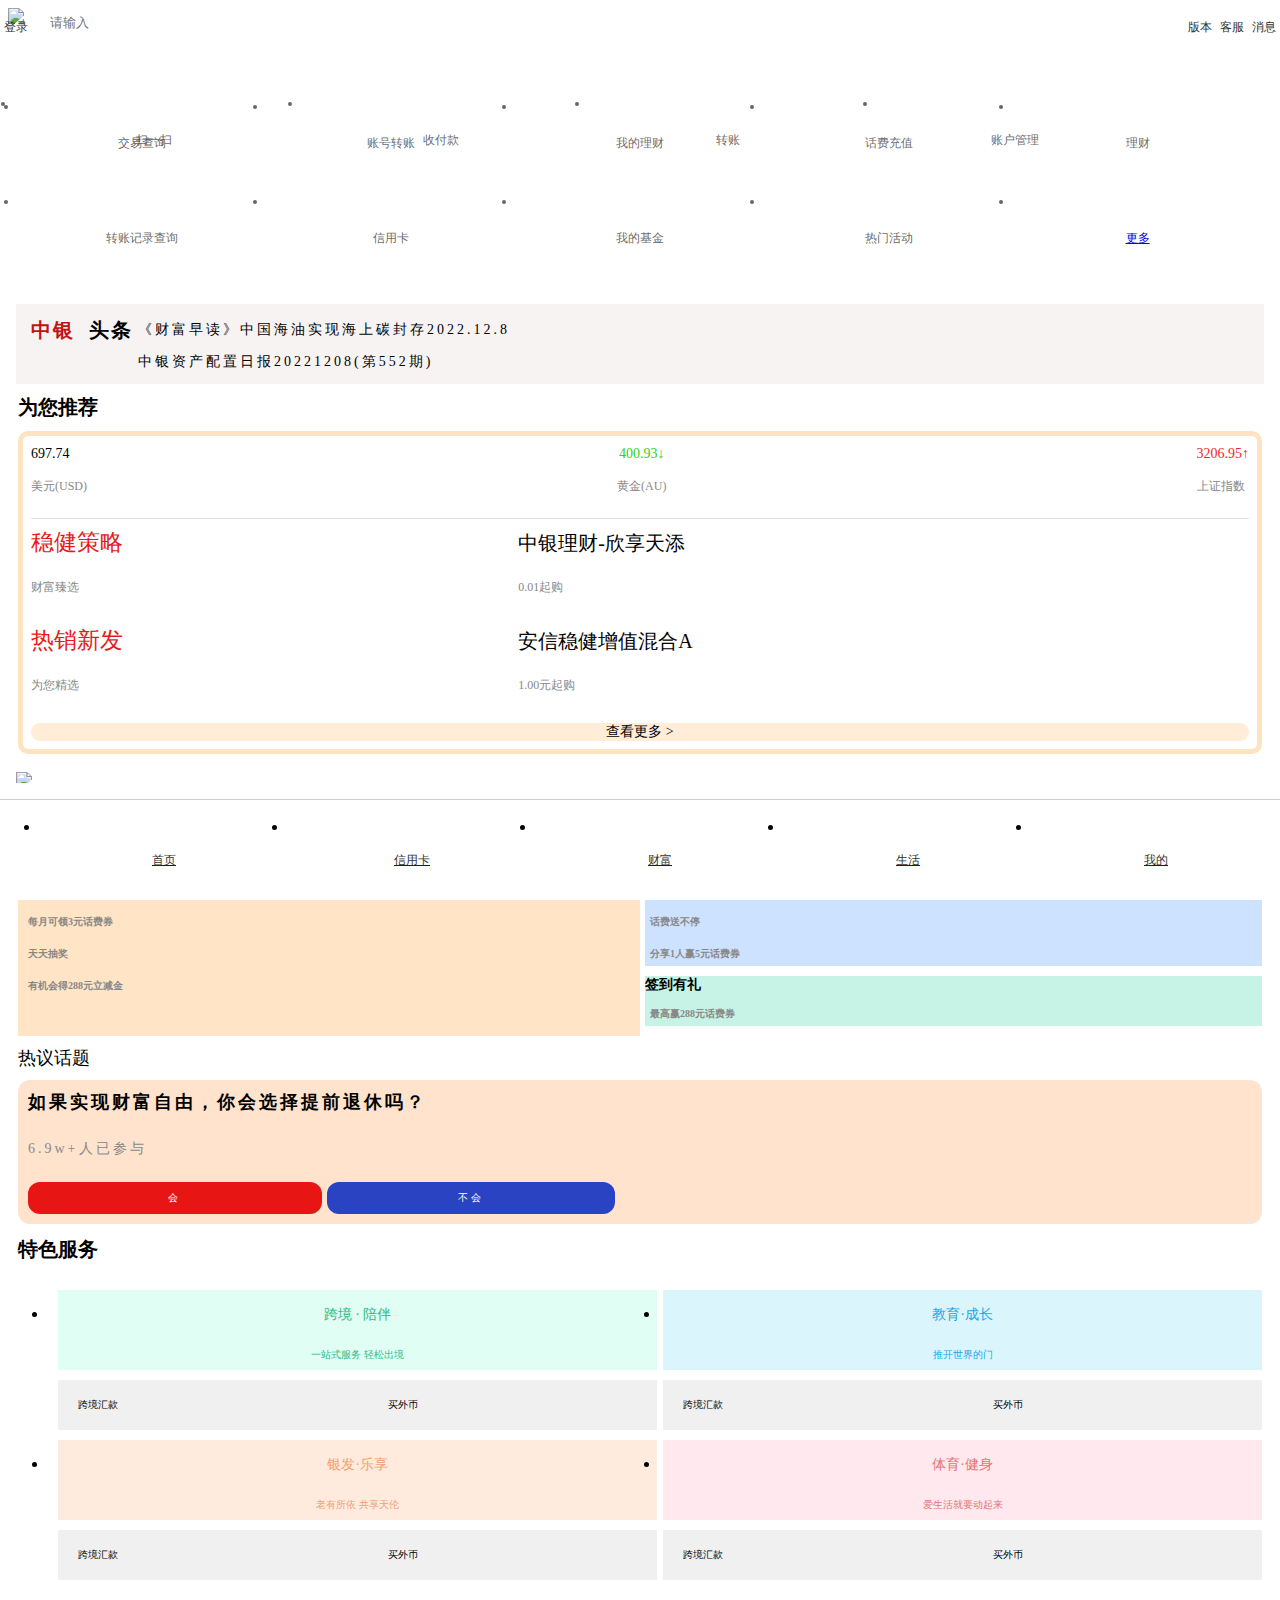
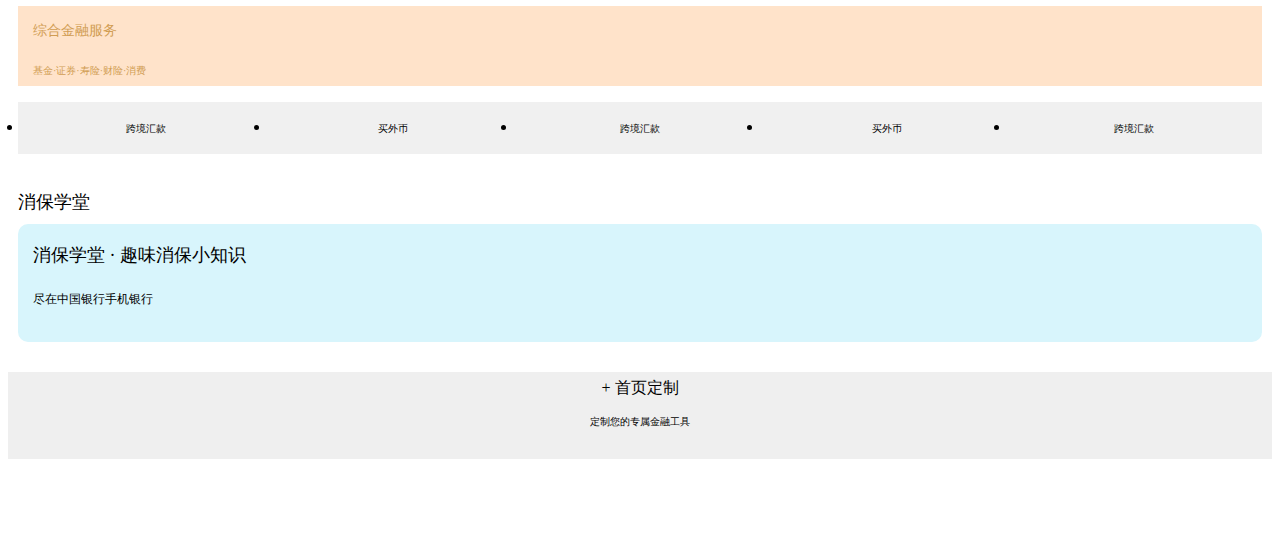
==== index.html @ 79c607b8 "Update index.html" ====
<!DOCTYPE html>
<html lang="en">
<head>
    <meta charset="UTF-8">
    <meta name="apple-mobile-web-app-capable" content="yes">
    <meta name="apple-mobile-web-app-status-bar-style" content="black">
    <meta name="format-detection" content="telephone=no">
    <meta name="viewport" content="width=device-width, initial-scale=1.0, maximum-scale=1.0, user-scalable=0, shrink-to-fit=no, viewport-fit=cover">
    <title>728冯晓宇</title>
    <link rel="stylesheet" href="./fonts/iconfont.css">
    <link rel="stylesheet" href="./css/pub.css">
    <script src="./fonts/iconfont.js"></script>
    <link rel="stylesheet" href="./js/swiper/swiper-bundle.min.css">
    <style>
        /* 上导航 */
        .beijing .header{
            display: flex;  
            margin-top: 5px;   
            height: 35px;
        }
        .header>span{  
            font-size: 20px;
            padding: 0 4px;   
            color: #333;
            line-height: 20px;   
        } 
        .header>div{   
            flex-grow: 1;   
            display: flex;   
            background-color: #fff;
            border-radius: 18px;   
            padding-right: 5px;  
        }
        .header .icon-sousuo,.header .icon-voice{
            font-size: 20px;
            margin: 8px;  
            color: #666;
            line-height: 20px; 
            background-color: #fff;
        }
        .header input{  
            background-color: #fff;   
            border: none;    
            flex-grow: 1;   
            outline: none;   
            line-height: 20px; 
        }
        .header p{
            font-size: 12px;
        }
        /* 上导航固定 */
        #syfixed{  
            width: 100%;  
            left: 0;  
            top: 0;    
            height: 45px;
            background-color: #fff;
        }


        /* 导航下面一行图标 */
        .sy .shouye{
            display: flex;  
            flex-wrap: wrap;   
            padding: 0 10px; 
        }
        .shouye .icon,.shouyeb .icon{  /* 导航下面一行及中间两行图标 */
            font-size: 25px;
            width: 1em;
            height: 1em;
            vertical-align: -0.15em;
            fill: currentColor;
            overflow: hidden;
        }
        .shouye>li,.shouyeb>li{   /* 导航下面一行及中间两行图标 */
            line-height: 25px;  
            font-size: 12px;
            text-align: center;
            color: rgba(65, 62, 62, .795);
        }
        .shouye>li{
            width: 22%;
            margin: 0 5px;
            margin-top: 15px;
            background-color: rgba(250, 251, 252, .0);
        }

        /* 上图下文 */
        .beijing img{
            width: 100%;
        }
        .beijing .sy,.beijing .header{
            position: absolute;
            background-color: rgba(250, 251, 252, .0);/* 背景透明 */
            width: 100%;
        }
        .beijing .header{
            top:0;
            left: 0;
        }
        .beijing .sy{
            left: 0;
            top: 55px;
        }


        /* 中间两行图标 */
        .syb .shouyeb{
            display: flex;  
            flex-wrap: wrap;   
            padding: 10px;
            padding-top: 0;
        }
        .shouyeb>li{
            width: 20%;
            background-color: #fff;
            margin-bottom: 15px;
        }


        /* 中银头条 */
        body .zytt{
            display: flex;
            margin: 8px;
            padding: 10px;
            height: 80px;
            box-sizing: border-box;
            background-color: rgb(247, 243, 243);
        }
        .txt .txta,.txt .txtb{
            color: rgb(191, 21, 21);
            font-size: 20px;
            line-height: 32px;
            padding: 10px 5px;
            font-weight: bold;
            letter-spacing: 2px;
        }
        .txt .txta{
            color: rgb(191, 21, 21);
        }
        .txt .txtb{
            color: #000;
        }
        .zytt .bianhuanwenzi{
            flex-wrap: wrap;
            flex-grow: 1;
            line-height: 32px;
            overflow: hidden;
            font-size: 14px;
            color: #000;
            letter-spacing: 3px;
        }
        .zytt .iconfont{
            font-size: 20px;
            line-height: 32px;
            padding: 12px 10px;
            color: rgb(234, 35, 35);
        }

        /* 为您优选 */
        body .wntj{
            margin: 10px;
        }
        .wntj .biaoti{
            font-weight: bold;
            font-size: 20px;
            color: #000;
            padding-bottom: 10px;
        }
        .wntj .hezi{
            border: 5px solid rgb(254, 227, 195);
            border-radius: 10px;
            width: 100%;
            padding: 8px;
            box-sizing: border-box;
        }
        .hezi .sz{
            font-size: 14px;
            display: flex;
            border-bottom: 1px solid #ddd;
            line-height: 20px;
            padding-bottom: 10px;
        }
        .sz .biaotia{
            color: #000;
        }
        .sz .biaotib{
            flex-grow: 1;
            text-align: center;
            color: rgb(53, 208, 18);
            
        }
        .sz .biaotic{
            color: rgb(240, 39, 39);
        }
        .hezi p{
            color: #888;
            font-size: 12px;
        }
        .hezi .hongse{
            margin: 8px 0;
        }
        .hongse .hongsea,.hongse .hongseb{
            display: flex;
            line-height: 32px;
            margin-bottom: 10px;
        }
        .hongse .a{
            color: rgb(231, 26, 26);
            font-size: 23px;
            width: 40%;
        }
        .hongse .b{
            color: #000;
            font-size: 20px;
        }
        .hezi .ckgd{
            background-color: rgb(255, 237, 216);
            text-align: center;
            font-size: 14px;
            border-radius: 12px;
        }

        /* 幻灯片 */
        body .shouyehdp{
            padding: 8px;
        }
        .shouyehdp img{
            width: 100%;
        }

        /* 热门活动 */
        body .rmhd,body .ryht{   /* 热门活动，热议话题 */
            margin: 10px;
        }
        .rmhd .dabiaoti,.ryht .bt{    /* 热门活动，热议话题 */
            display: flex;
        }
        .dabiaoti .biaotiwenzi{
            font-size: 18px;
            color: #000;
        }
        .dabiaoti .iconfont,.bt .iconfont{   /* 热门活动，热议话题 */
            font-size: 25px;
            flex-grow: 1;
            color: #888;
            text-align: right;
        }
        .rmhd .neirong{
            padding-top: 10px;
            display: flex;
        }
        .neirong .zuo,.neirong .you{
            font-size: 14px;
            font-weight: bold;
            width: 50%;
            padding-left: 5px;
        }
        .neirong .zuo{
            background-color: rgb(255, 229, 197);
            color: #000;
        }
        .you .shang{
            background-color: rgb(204, 226, 255);
            color: #000;
            margin-bottom: 8px;
        }
        .you .xia{
            background-color: rgb(198, 243, 229);
            color: #000;
        }
        .rmhd p{
            font-size: 10px;
            color: #888;
            padding-top: 3px;
            padding-left: 5px;
            padding-bottom: 5px;
        }

        /* 热议话题 */
        .bt .zuotxt{
            font-size: 18px;
            color: #000;
            margin-bottom: 10px;
        }
        .ryht .wenhaoju{
            padding: 10px 0;
            padding-left: 10px;
            padding-right: 60px; 
            background-color: rgb(255, 227, 205);
            border-radius: 12px;
            letter-spacing: 3px;
        }
        .wenhaoju .zi{
            font-size: 18px;
            color: #000;
            font-weight: bold;
            flex-wrap: wrap;
        }
        .wenhaoju p{
            padding-top: 10px;
            font-size: 14px;
            color: #888;
        }
        .wenhaoju .iconfont{
            line-height: 20px;
            font-size: 16px;
        }
        .ryht .xuanze{
            width: 50%;
            color: #fff;
            display: flex; 
            line-height: 32px;
            padding-top: 10px;
        }
        .xuanze .hui{
            width: 50%;
            font-size: 10px;
            text-align: center;
            background-color: rgb(232, 21, 21);
            border-radius: 12px; 
        }
        .xuanze .buhui{
            margin-left: 5px;
            flex-grow: 1; 
            font-size: 10px;
            text-align: center;
            background-color: rgb(42, 67, 194);
            border-radius: 12px; 
        }

        /* 特色服务 */
        body .tsfw{
            width: 100%;
        }
        .tsfw .tsfwbiaoti{
            font-size: 20px;
            color: #000;
            line-height: 30px;
            font-weight: bold;
            margin-bottom: 0;
            margin-left: 10px;
        }
        .kjpb .kjpba,.jycz .jycza,.yflx .yflxa,.tyjs .tyjsa{
            font-size: 14px;
            text-align: center;
            line-height: 30px;
            padding-top: 10px;
        }
        .kjpb .kjpba{
            color: rgb(42, 186, 133);
            background-color: rgb(224, 254, 243);
        }
        .jycz .jycza{
            color: rgb(28, 166, 235);
            background-color: rgb(219, 245, 253);  
        }
        .yflx .yflxa{
            color: rgb(242, 160, 113);
            background-color: rgb(255, 235, 222);
        }
        .tyjs .tyjsa{
            color: rgb(227, 118, 118);
            background-color: rgb(255, 232, 238);
        }
        .kjpba p,.jycza p,.yflxa p,.tyjsa p,.zhjrfwa p{
            font-size: 10px;
        }
        .kjpb .kjpbb,.jycz .jyczb,.yflx .yflxb,.tyjs .tyjsb,.zhjrfw .zhjrfwb{
            background-color:rgb(240, 240, 240);
            color: #000;
            line-height: 20px;
            display: flex;
            text-align: center; 
        }
        .kjpbb .tubiaoa,.jyczb .tubiaoa,.yflxb .tubiaoa,.tyjsb .tubiaoa{
            margin: 5px 0;
            margin-left: 20px;
            margin-right: 30px;
        }
        .kjpbb .tubiaob,.jyczb .tubiaob,.yflxb .tubiaob,.tyjsb .tubiaob{
            flex-grow: 1;
            margin: 5px 10px;
        }
        .kjpbb .iconfont,.jyczb .iconfont,.yflxb .iconfont,.tyjsb .iconfont,.zhjrfwb .iconfont{
            font-size: 18px;
        }
        .kjpbb p,.jyczb p,.yflxb p,.tyjsb p,.zhjrfwb p{
            font-size: 10px;
        }

        .tsfw .sigehezi{
            display: flex;
            flex-wrap: wrap;
        }
        .sigehezi li{
            width: 50%;
            padding: 10px;
            box-sizing: border-box;
        }
        .sigehezi li:nth-child(3),.sigehezi li:nth-child(4){
            padding-top: 0;
        }
        .sigehezi li:nth-child(1),.sigehezi li:nth-child(3){
            padding-right: 3px;
        }
        .sigehezi li:nth-child(2),.sigehezi li:nth-child(4){
            padding-left: 3px;
        }

        .tsfw .zhjrfw{
            width: 100%;
            padding: 10px;
            padding-top: 0;
            box-sizing: border-box;
        }
        .zhjrfw .zhjrfwa{
            font-size: 14px;
            color: rgb(209, 157, 83);
            text-align: left;
            line-height: 30px;
            padding-left: 15px;
            background-color: rgb(255, 227, 202);
            padding-top: 10px;
        }
        .zhjrfw .zhjrfwb{
            padding: 5px;
        }
        .zhjrfwb li{
            width: 20%;
        }

        /* 消保学堂 */
        body .xbxt{
            padding: 10px;
            width: 100%;
            box-sizing: border-box;
        }
        .xbxt .xbxttop{
            display: flex;
        }
        .xbxttop .xbxttxt{
            font-size: 18px;
            color: #000;
            margin-bottom: 10px;
        }
        .xbxttop .iconfont{
            font-size: 25px;
            flex-grow: 1;
            color: rgb(77, 76, 76);
            text-align: right;
        }
        .xbxt .xbxtbottom{
            font-size: 18px;
            color: #000;
            line-height: 32px;
            text-align: left;
            background-color: rgb(216, 245, 252);
            border-radius: 10px;
            padding: 15px;
        }
        .xbxtbottom p{
            font-size: 12px;
            color: #000;
        }

        /* 首页定制 */
        body .sydz{
            width: 100%;
            background-color: rgb(239, 239, 239);
        }
        .sydz .quan{
            font-size: 16px;
            color: #000;
            line-height: 32px;
            text-align: center;
            margin-top: 20px;
            margin-bottom: 10px; 
        }
        .sydz .bottomzi{
            font-size: 10px;
            text-align: center;
            line-height: 15px;
            padding-bottom: 30px;
        }

        /* 下导航 */
        .icon{
            width: 1em;
            height: 1em;
            vertical-align: -0.15em;
            fill: currentColor;
            overflow: hidden;
        }
        #bnav{
            position: fixed;
            left: 0;
            bottom: 0;
            width: 100%;
            background-color: #fff;
            z-index:9;
        }
        body{
            margin-bottom: 100px;
        }
        #bnav ul{
            border-top: 1px solid #ccc;
            display: flex;
        }
        #bnav li{
            width: 20%; 
            text-align: center;
        }
        #bnav svg{
            font-size: 30px;
            margin: 6px auto;
            margin-bottom: 0; 
        }
        #bnav p{
            font-size: 12px;
            line-height: 24px;
            color: #333;
        }
    </style>
</head>
<body>
    <div class="beijing">
        <img src="./img/sybj.jpg">
        <div id="syfixed">
        <div class="header">
            <span class="iconfont icon-denglu1"><p>登录</p></span>
            <div> 
                <span class="iconfont icon-sousuo"></span>  
                <input type="text" placeholder="请输入">  
                <span class="iconfont icon-voice"></span>
            </div>
            <span class="iconfont icon-jiantou_zuoyouqiehuan_o"><p>版本</p></span>
            <span class="iconfont icon-kefu1"><p>客服</p></span>
            <span class="iconfont icon-xiaoxi3"><p>消息</p></span>
        </div>
        </div>
        <div class="sy">
            <ul class="shouye">
                <li>
                    <svg class="icon" aria-hidden="true">
                        <use xlink:href="#icon-saoyisao"></use>
                    </svg>
                    <p>扫一扫</p>
                </li>
                <li>
                    <svg class="icon" aria-hidden="true">
                        <use xlink:href="#icon-yaoqinghongbao"></use>
                    </svg>
                    <p>收付款</p>
                </li>
                <li>
                    <svg class="icon" aria-hidden="true">
                        <use xlink:href="#icon-fanhui"></use>
                    </svg>
                    <p>转账</p>
                </li>
                <li>
                    <svg class="icon" aria-hidden="true">
                        <use xlink:href="#icon-kehufuwu"></use>
                    </svg>
                    <p>账户管理</p>
                </li>
            </ul>
        </div>
    </div>
    <div class="syb">
        <ul class="shouyeb">
            <li>
                <svg class="icon" aria-hidden="true">
                    <use xlink:href="#icon-jiaoyichaxun"></use>
                </svg>
                <p>交易查询</p>
            </li>
            <li>
                <svg class="icon" aria-hidden="true">
                    <use xlink:href="#icon-xinyongkahuankuan"></use>
                </svg>
                <p>账号转账</p>
            </li>
            <li>
                <svg class="icon" aria-hidden="true">
                    <use xlink:href="#icon-fangdai"></use>
                </svg>
                <p>我的理财</p>
            </li>
            <li>
                <svg class="icon" aria-hidden="true">
                    <use xlink:href="#icon-shoujihuafei"></use>
                </svg>
                <p>话费充值</p>
            </li>
            <li>
                <svg class="icon" aria-hidden="true">
                    <use xlink:href="#icon-licai11"></use>
                </svg>
                <p>理财</p>
            </li>
            <li>
                <svg class="icon" aria-hidden="true">
                    <use xlink:href="#icon-yuechaxun"></use>
                </svg>
                <p>转账记录查询</p>
            </li>
            <li>
                <svg class="icon" aria-hidden="true">
                    <use xlink:href="#icon-yinhangka"></use>
                </svg>
                <p>信用卡</p>
            </li>
            <li>
                <svg class="icon" aria-hidden="true">
                    <use xlink:href="#icon-changqidingtou"></use>
                </svg>
                <p>我的基金</p>
            </li>
            <li>
                <svg class="icon" aria-hidden="true">
                    <use xlink:href="#icon-liwu"></use>
                </svg>
                <p>热门活动</p>
            </li>
            <li>
                <a href="./5.html">
                <svg class="icon" aria-hidden="true">
                    <use xlink:href="#icon-quanbu"></use>
                </svg>
                <p>更多</p>
                </a>
            </li>
        </ul>
    </div>
    <div class="zytt">
        <div class="txt">
            <span class="txta">中银</span>
            <span class="txtb">头条</span>
        </div>
        <div class="swiper bianhuanwenzi">
            <div class="swiper-wrapper">
              <div class="swiper-slide">《财富早读》中国海油实现海上碳封存2022.12.8</div>
              <div class="swiper-slide">中银资产配置日报20221208(第552期)</div>
              <div class="swiper-slide">《财富早读》中国海油实现海上碳封存2022.12.8</div>
              <div class="swiper-slide">《财富早读》中国海油实现海上碳封存2022.12.8</div>
              <div class="swiper-slide">《财富早读》中国海油实现海上碳封存2022.12.8</div>
            </div>
            <div class="swiper-pagination"></div>
        </div>
        <span class="iconfont icon-anniu-jiantouxiangyou_o"></span>
    </div>
    <div class="wntj">
        <div class="biaoti">为您推荐</div>
        <div class="hezi">
            <div class="sz">
                <span class="biaotia">697.74<p>美元(USD)</p></span>
                <span class="biaotib">400.93↓<p>黄金(AU)</p></span>
                <span class="biaotic">3206.95↑<p>上证指数</p></span>
            </div>
            <div class="hongse">
                <div class="hongsea">
                    <span class="a">稳健策略<p>财富臻选</p></span>
                    <span class="b">中银理财-欣享天添<p>0.01起购</p></span>
                </div>
                <div class="hongseb">
                    <span class="a">热销新发<p>为您精选</p></span>
                    <span class="b">安信稳健增值混合A<p>1.00元起购</p></span>
                </div>
            </div>
            <div class="ckgd">查看更多 ></div>
        </div>
    </div>
    <div class="swiper shouyehdp">
        <div class="swiper-wrapper">
          <div class="swiper-slide"><img src="./img/sy1.jpg"></div>
          <div class="swiper-slide"><img src="./img/sy2.jpg"></div>
          <div class="swiper-slide"><img src="./img/sy3.jpg"></div>
        </div>
        <div class="swiper-pagination"></div>   <!-- 图片下面的点 -->
      </div>
      <div class="rmhd">
        <div class="dabiaoti">
            <span class="biaotiwenzi">热门活动</span>
            <span class="iconfont icon-youjiantou3"></span>
        </div>
        <div class="neirong">
            <div class="zuo">福仔云游记
                <p>每月可领3元话费券</p>
                <p>天天抽奖</p>
                <p>有机会得288元立减金</p>
            </div>
            <div class="you">
                <div class="shang">分享有礼
                    <p>话费送不停</p>
                    <p>分享1人赢5元话费券</p>
                </div>
                <div class="xia">签到有礼
                    <p>最高赢288元话费券</p>
                </div>
            </div>
        </div>
    </div>
    <div class="ryht">
        <div class="bt">
            <span class="zuotxt">热议话题</span>
            <span class="iconfont icon-youjiantou3"></span>
        </div>
        <div class="wenhaoju">
            <span class="zi">如果实现财富自由，你会选择提前退休吗？</span>
            <p><span class="iconfont icon-zhanghuguanli3"></span>6.9w+人已参与</p>
            <div class="xuanze">
                <span class="hui">会</span>
                <span class="buhui">不会</span>
            </div>
        </div>
    </div>
    <div class="tsfw">
        <div class="tsfwbiaoti">特色服务</div>
        <ul class="sigehezi">
            <li>
                <div class="kjpb">
                    <div class="kjpba">跨境 · 陪伴
                        <p>一站式服务 轻松出境</p>
                    </div>
                    <div class="kjpbb">
                        <div class="tubiaoa">
                            <span class="iconfont icon-duanqilicai"></span>
                            <p>跨境汇款</p>
                        </div>
                        <div class="tubiaob">
                            <span class="iconfont icon-duanqilicai"></span>
                            <p>买外币</p>
                        </div>
                    </div>
                </div>
            </li>
            <li>
                <div class="jycz">
                    <div class="jycza">教育·成长
                        <p>推开世界的门</p>
                    </div>
                    <div class="jyczb">
                        <div class="tubiaoa">
                            <span class="iconfont icon-duanqilicai"></span>
                            <p>跨境汇款</p>
                        </div>
                        <div class="tubiaob">
                            <span class="iconfont icon-duanqilicai"></span>
                            <p>买外币</p>
                        </div>
                    </div>
                </div>
            </li>
            <li>
                <div class="yflx">
                    <div class="yflxa">银发·乐享
                        <p>老有所依 共享天伦</p>
                    </div>
                    <div class="yflxb">
                        <div class="tubiaoa">
                            <span class="iconfont icon-duanqilicai"></span>
                            <p>跨境汇款</p>
                        </div>
                        <div class="tubiaob">
                            <span class="iconfont icon-duanqilicai"></span>
                            <p>买外币</p>
                        </div>
                    </div>
                </div>
            </li>
            <li>
                <div class="tyjs">
                    <div class="tyjsa">体育·健身
                        <p>爱生活就要动起来</p>
                    </div>
                    <div class="tyjsb">
                        <div class="tubiaoa">
                            <span class="iconfont icon-duanqilicai"></span>
                            <p>跨境汇款</p>
                        </div>
                        <div class="tubiaob">
                            <span class="iconfont icon-duanqilicai"></span>
                            <p>买外币</p>
                        </div>
                    </div>
                </div>
            </li>
        </ul>  
        <div class="zhjrfw">
            <div class="zhjrfwa">综合金融服务
                <p>基金·证券·寿险·财险·消费</p>
            </div>
            <ul class="zhjrfwb">
                <li>
                    <span class="iconfont icon-duanqilicai"></span>
                    <p>跨境汇款</p>
                </li>
                <li>
                    <span class="iconfont icon-duanqilicai"></span>
                    <p>买外币</p>
                </li>
                <li>
                    <span class="iconfont icon-duanqilicai"></span>
                    <p>跨境汇款</p>
                </li>
                <li>
                    <span class="iconfont icon-duanqilicai"></span>
                    <p>买外币</p>
                </li>
                <li>
                    <span class="iconfont icon-duanqilicai"></span>
                    <p>跨境汇款</p>
                </li>
            </ul>
        </div>
    </div>
    <div class="xbxt">
        <div class="xbxttop">
            <span class="xbxttxt">消保学堂</span>
            <span class="iconfont icon-youjiantou3"></span>
        </div>
        <div class="xbxtbottom">消保学堂 · 趣味消保小知识
            <p>尽在中国银行手机银行</p>
        </div>
    </div>
    <div class="sydz">
        <div class="quan">+ 首页定制</div>
        <div class="bottomzi">定制您的专属金融工具</div>
    </div>
    <nav id="bnav">
        <ul>
            <li>
                <a href="file:///D:/Download/gaowang/20001010728%E5%86%AF%E6%99%93%E5%AE%87/20001010728-%E5%86%AF%E6%99%93%E5%AE%87/index.html">
                        <svg class="icon" aria-hidden="true">
                            <use xlink:href="#icon-zuanshi"></use>
                          </svg>
                    <p>首页</p>
                </a>
            </li>
            <li>
                <a href="file:///D:/Download/gaowang/20001010728%E5%86%AF%E6%99%93%E5%AE%87/20001010728-%E5%86%AF%E6%99%93%E5%AE%87/2.html">                  
                        <svg class="icon" aria-hidden="true">
                            <use xlink:href="#icon-xinyongqia1"></use>
                          </svg>
                    <p>信用卡</p>
                </a>
            </li>
            <li>
                <a href="file:///D:/Download/gaowang/20001010728%E5%86%AF%E6%99%93%E5%AE%87/20001010728-%E5%86%AF%E6%99%93%E5%AE%87/3.html">
                        <svg class="icon" aria-hidden="true">
                            <use xlink:href="#icon-shangsheng"></use>
                          </svg>
                    <p>财富</p>
                </a>
            </li>
            <li>
                <a href="file:///D:/Download/gaowang/20001010728%E5%86%AF%E6%99%93%E5%AE%87/20001010728-%E5%86%AF%E6%99%93%E5%AE%87/4.html">
                        <svg class="icon" aria-hidden="true">
                            <use xlink:href="#icon-shenghuoguan"></use>
                          </svg>
                    <p>生活</p>
                </a>
            </li>
            <li>
                <a href="file:///D:/Download/gaowang/20001010728%E5%86%AF%E6%99%93%E5%AE%87/20001010728-%E5%86%AF%E6%99%93%E5%AE%87/my.html">
                        <svg class="icon" aria-hidden="true">
                            <use xlink:href="#icon-wode"></use>
                          </svg>
                    <p>我的</p>
                </a>
            </li>
        </ul>
    </nav>


    <!-- 中银头条swiper -->
    <script src="./js/swiper/swiper-bundle.min.js"></script>
    <script>
        var swiper = new Swiper(".bianhuanwenzi", {
        direction: "vertical",   
        autoplay: {   
          delay: 2500,  
          disableOnInteraction: false,  
        },
      });
    </script>

    <!-- 幻灯片 -->
    <script src="./js/swiper/swiper-bundle.min.js">  </script>
    <script>
        var swiper = new Swiper(".shouyehdp", {
        spaceBetween: 30,
        centeredSlides: true,
        autoplay: {
          delay: 2500,
          disableOnInteraction: false,
        },
        pagination: {
          el: ".swiper-pagination",
          clickable: true,
        },
      });
    </script> 

    <!-- 上导航固定 -->
    <script>
        window.onscroll=function(){   
           var sy=document.documentElement.scrollTop;   
           console.log(sy);
           if(sy>syfixed.offsetHeight){      
              syfixed.style.position="fixed";  
           }
           else{   
             syfixed.style.position="static";  
           }
        }
    </script>
</body>
</html>
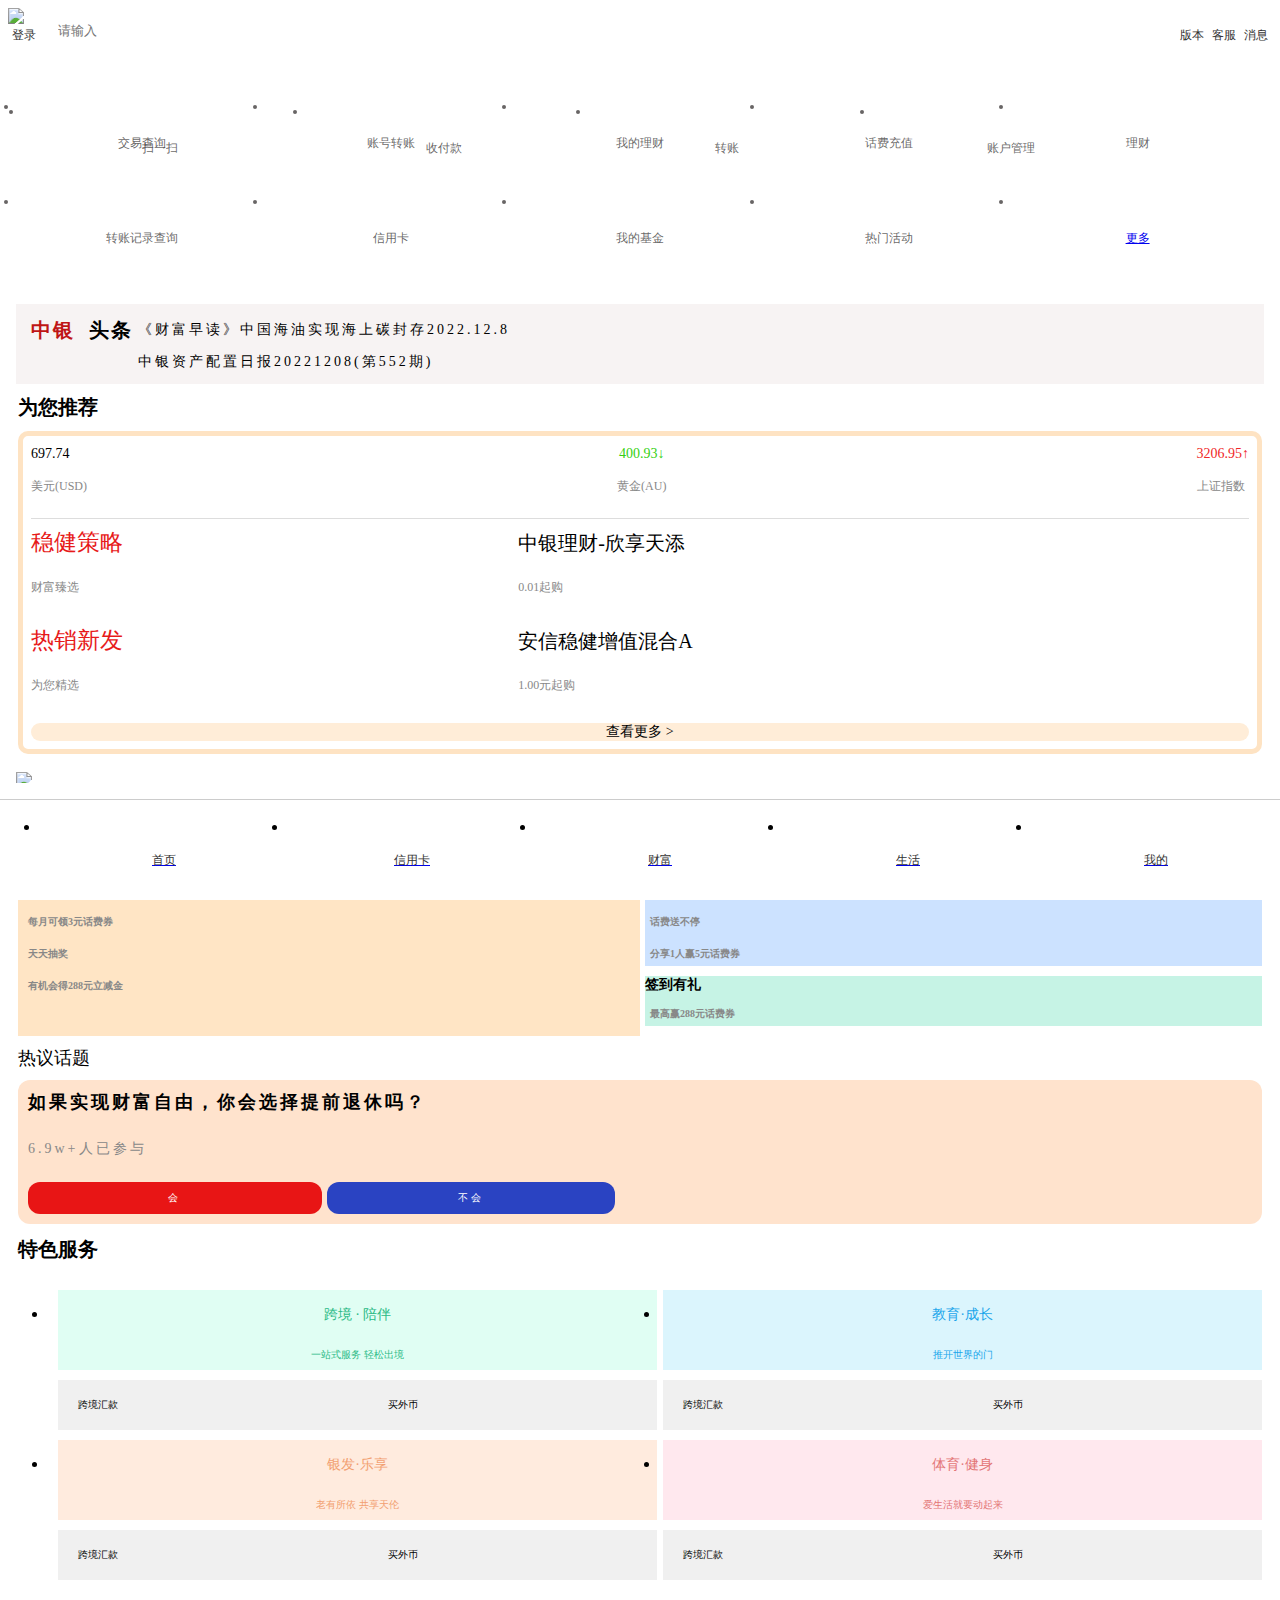
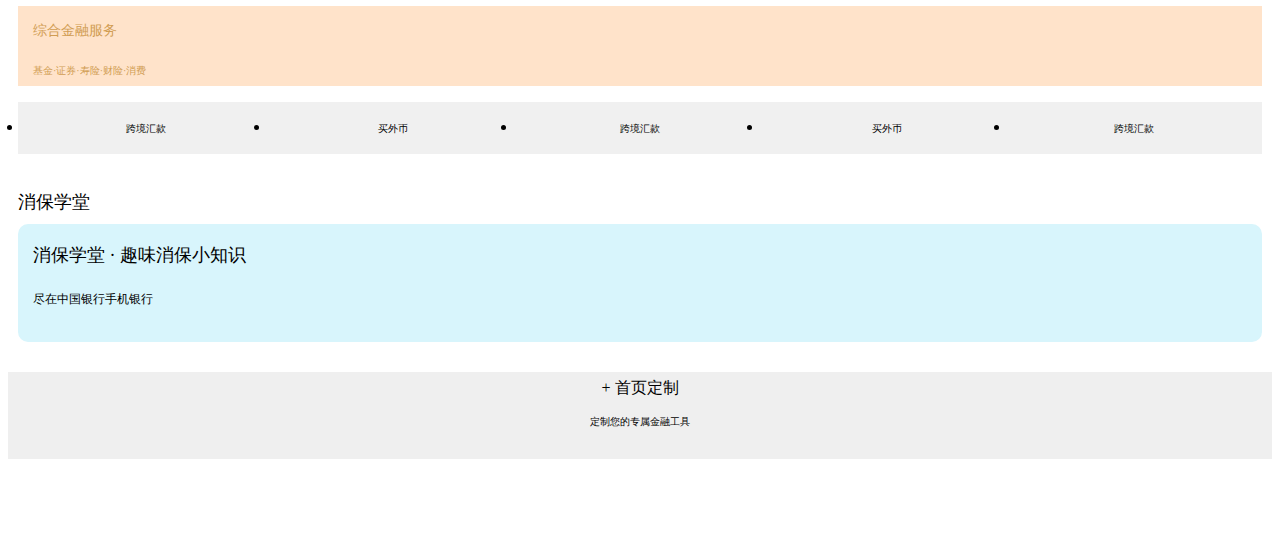
==== commit cd3c3274: "Update index.html" ====
--- a/index.html
+++ b/index.html
@@ -55,6 +55,9 @@
             top: 0;    
             height: 45px;
             background-color: #fff;
+        }
+        .beijing{
+            position: relative; 
         }
 
 
@@ -832,7 +835,7 @@
     <nav id="bnav">
         <ul>
             <li>
-                <a href="file:///D:/Download/gaowang/20001010728%E5%86%AF%E6%99%93%E5%AE%87/20001010728-%E5%86%AF%E6%99%93%E5%AE%87/index.html">
+                <a href="./index.html">
                         <svg class="icon" aria-hidden="true">
                             <use xlink:href="#icon-zuanshi"></use>
                           </svg>
@@ -840,7 +843,7 @@
                 </a>
             </li>
             <li>
-                <a href="file:///D:/Download/gaowang/20001010728%E5%86%AF%E6%99%93%E5%AE%87/20001010728-%E5%86%AF%E6%99%93%E5%AE%87/2.html">                  
+                <a href="./2.html">                  
                         <svg class="icon" aria-hidden="true">
                             <use xlink:href="#icon-xinyongqia1"></use>
                           </svg>
@@ -848,7 +851,7 @@
                 </a>
             </li>
             <li>
-                <a href="file:///D:/Download/gaowang/20001010728%E5%86%AF%E6%99%93%E5%AE%87/20001010728-%E5%86%AF%E6%99%93%E5%AE%87/3.html">
+                <a href="./3.html">
                         <svg class="icon" aria-hidden="true">
                             <use xlink:href="#icon-shangsheng"></use>
                           </svg>
@@ -856,7 +859,7 @@
                 </a>
             </li>
             <li>
-                <a href="file:///D:/Download/gaowang/20001010728%E5%86%AF%E6%99%93%E5%AE%87/20001010728-%E5%86%AF%E6%99%93%E5%AE%87/4.html">
+                <a href="./4.html">
                         <svg class="icon" aria-hidden="true">
                             <use xlink:href="#icon-shenghuoguan"></use>
                           </svg>
@@ -864,7 +867,7 @@
                 </a>
             </li>
             <li>
-                <a href="file:///D:/Download/gaowang/20001010728%E5%86%AF%E6%99%93%E5%AE%87/20001010728-%E5%86%AF%E6%99%93%E5%AE%87/my.html">
+                <a href="./my.html">
                         <svg class="icon" aria-hidden="true">
                             <use xlink:href="#icon-wode"></use>
                           </svg>
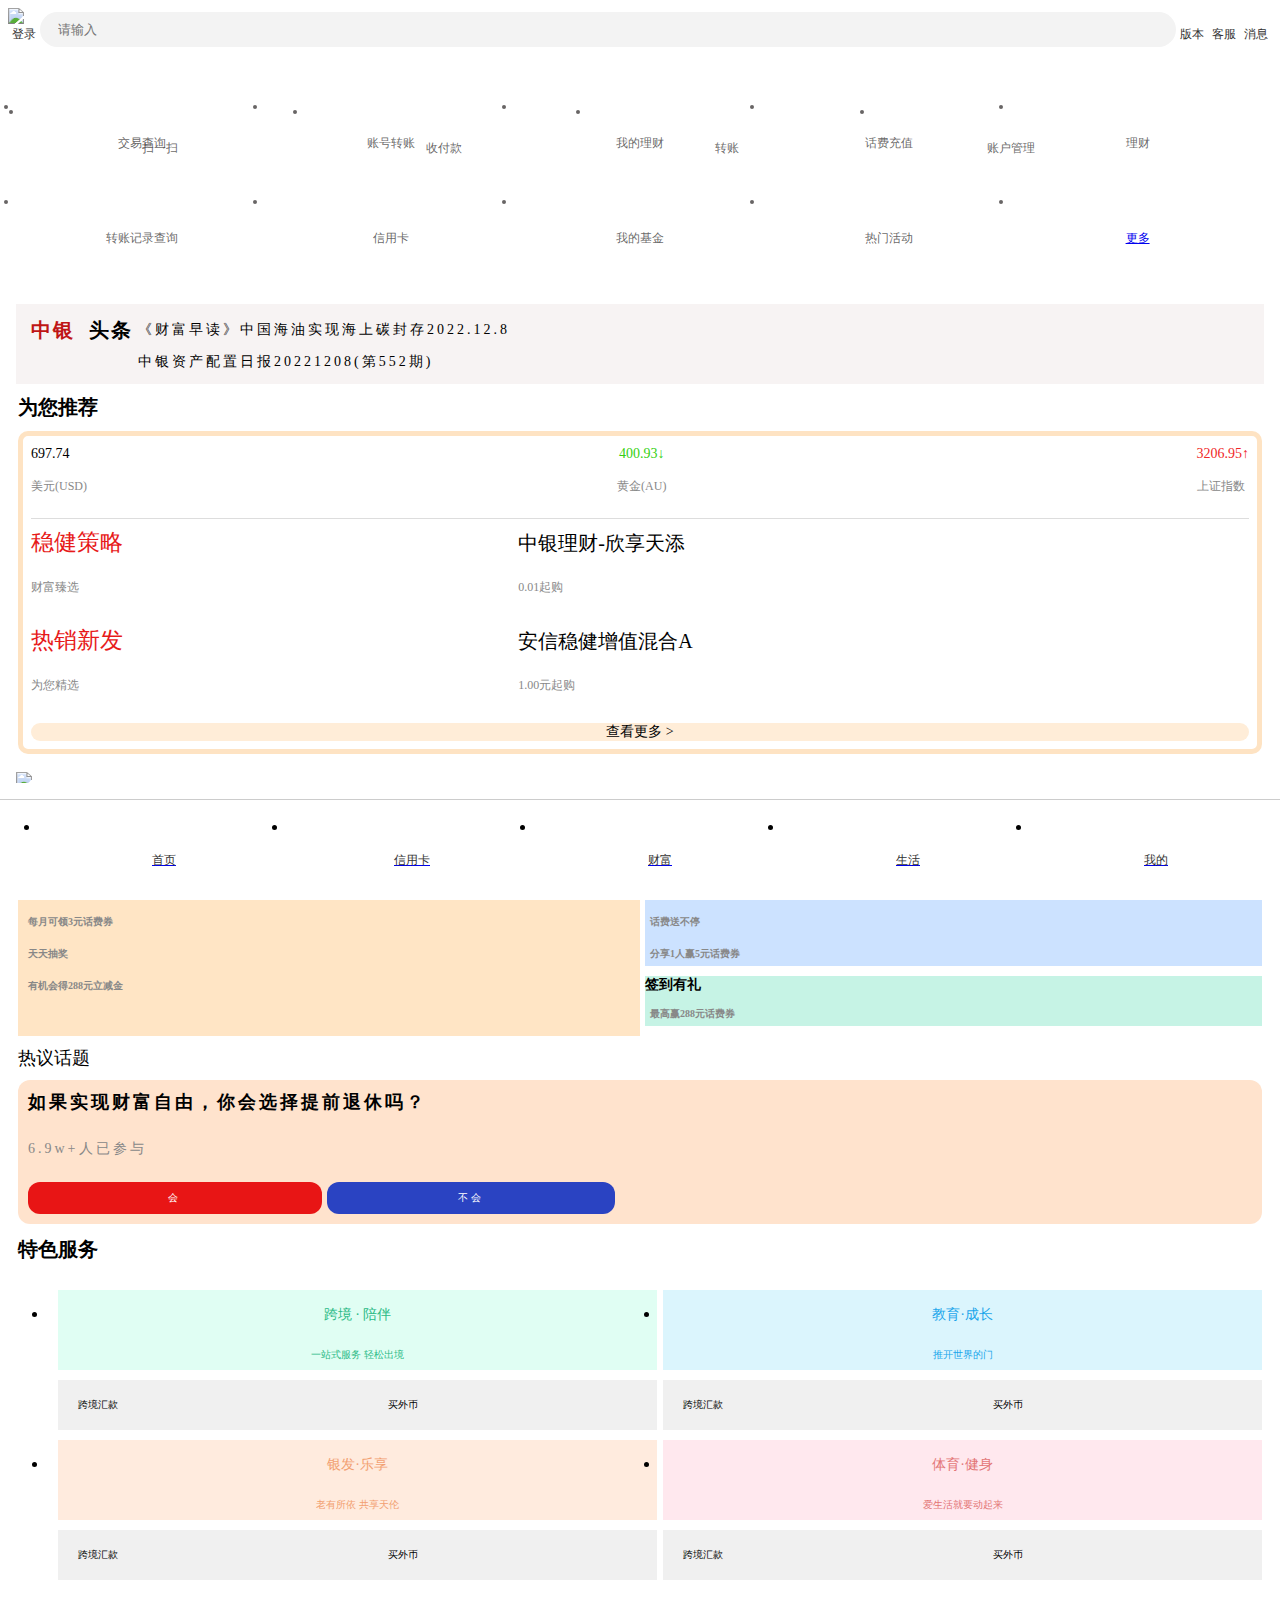
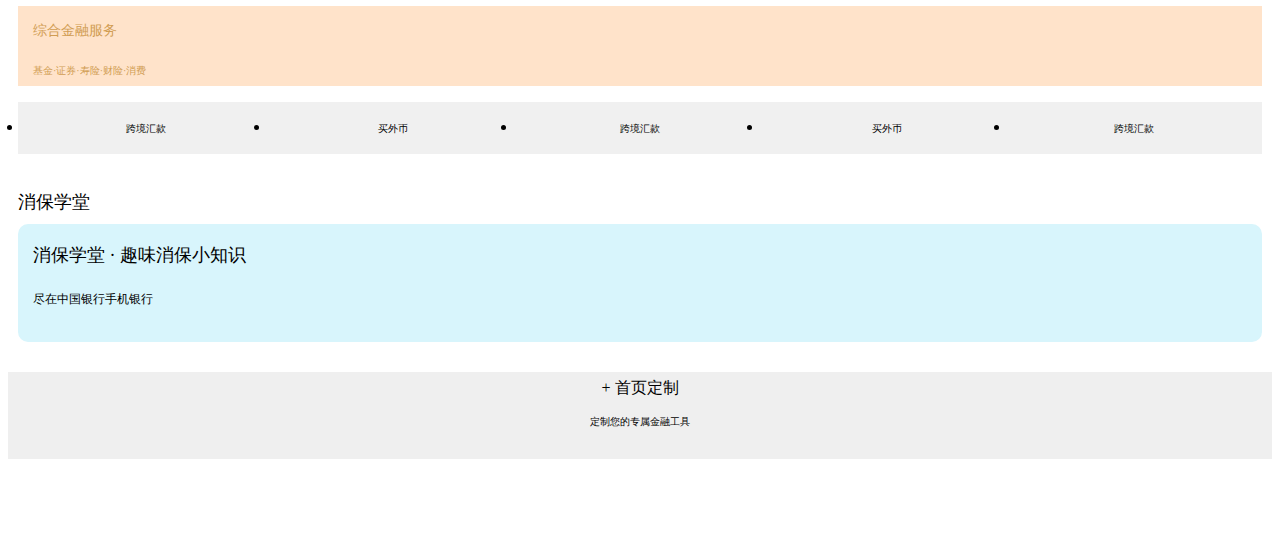
==== commit 2741f928: "Update index.html" ====
--- a/index.html
+++ b/index.html
@@ -6,7 +6,7 @@
     <meta name="apple-mobile-web-app-status-bar-style" content="black">
     <meta name="format-detection" content="telephone=no">
     <meta name="viewport" content="width=device-width, initial-scale=1.0, maximum-scale=1.0, user-scalable=0, shrink-to-fit=no, viewport-fit=cover">
-    <title>728冯晓宇</title>
+    <title>728冯晓宇-首页</title>
     <link rel="stylesheet" href="./fonts/iconfont.css">
     <link rel="stylesheet" href="./css/pub.css">
     <script src="./fonts/iconfont.js"></script>
@@ -14,8 +14,8 @@
     <style>
         /* 上导航 */
         .beijing .header{
-            display: flex;  
-            margin-top: 5px;   
+            display: flex;     
+            padding: 4px 0;  
             height: 35px;
         }
         .header>span{  
@@ -27,7 +27,7 @@
         .header>div{   
             flex-grow: 1;   
             display: flex;   
-            background-color: #fff;
+            background-color: rgb(243, 243, 243);
             border-radius: 18px;   
             padding-right: 5px;  
         }
@@ -36,10 +36,10 @@
             margin: 8px;  
             color: #666;
             line-height: 20px; 
-            background-color: #fff;
+            background-color: rgb(243, 243, 243);
         }
         .header input{  
-            background-color: #fff;   
+            background-color: rgb(243, 243, 243);   
             border: none;    
             flex-grow: 1;   
             outline: none;   
